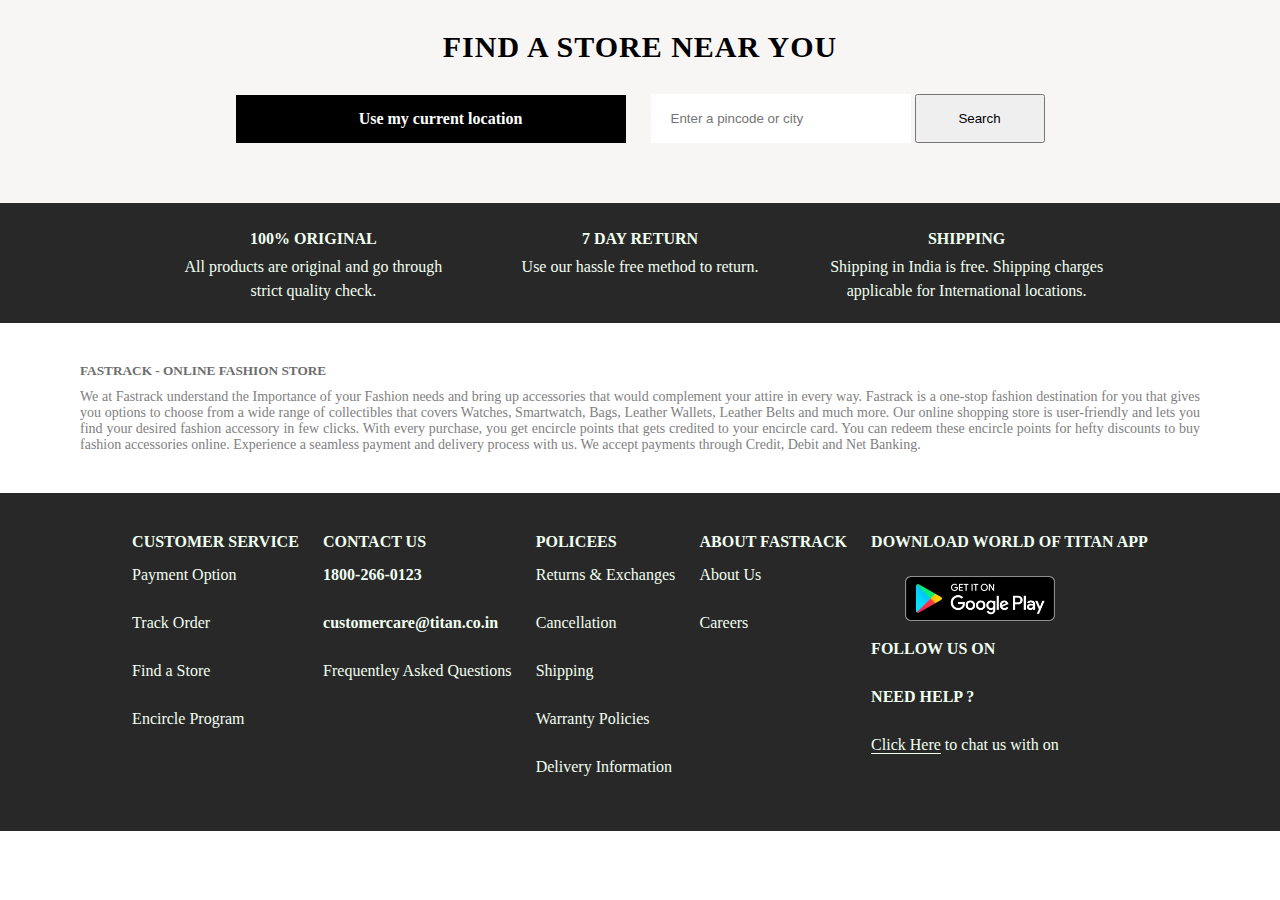
==== Footer/index.html @ 61097645 "fastrack-clone" ====
<!DOCTYPE html>
<html lang="en">

<head>
    <meta charset="UTF-8">
    <meta http-equiv="X-UA-Compatible" content="IE=edge">
    <meta name="viewport" content="width=device-width, initial-scale=1.0">
    <title>footer</title>
    <link rel="stylesheet" href="style.css">
    <script src="https://kit.fontawesome.com/7c8663a8f9.js" crossorigin="anonymous"></script>
</head>

<body>
    <footer>
        <!-- section1 -->
        <section class="section1">
            <div class="section1-container">
                <h2 class="section1-heading">FIND A STORE NEAR YOU</h2>
                <div class="section1-flex">
                    <div class="location-detail">
                        <ul>
                            <li><a href=""><i class="fa-solid fa-location-dot"></i></a></li>
                        </ul>
                        <ul>
                            <li><a href="https://maps.google.com">Use my current location</a></li>
                        </ul>
                    </div>
                    <div class="inputBox">
                        <input type="text" name="text" class="inputBtn" placeholder="Enter a pincode or city">
                        <button class="searchBtn">Search</button>
                    </div>
                </div>
            </div>

        </section>






        <!-- section-2  -->
        <section class="section2">
            <div class="section2-container">
                <div class="section2-innerdiv">
                    <h4 class="section2-heading">100% ORIGINAL</h4>
                    <P>All products are original and go through strict quality check.</P>
                </div>
                <div class="section2-innerdiv">
                    <h4 class="section2-heading">7 DAY RETURN</h4>
                    <P>Use our hassle free method to return.</P>
                </div>
                <div class="section2-innerdiv">
                    <h4 class="section2-heading">SHIPPING</h4>
                    <P>Shipping in India is free. Shipping charges applicable for International locations.</P>
                </div>
            </div>
        </section>




        <!-- section-3  -->
        <section class="section3">
            <div class="section3-container">
                <div class="section3-upperDiv">
                    <h5 class="section3-heading">FASTRACK - ONLINE FASHION STORE</h5>
                    <p class="section3-para">We at Fastrack understand the Importance of your Fashion needs and bring up
                        accessories that would complement your attire in every way. Fastrack is a one-stop fashion
                        destination for you that gives you options to choose from a wide range of collectibles that
                        covers Watches, Smartwatch, Bags, Leather Wallets, Leather Belts and much more. Our online
                        shopping store is user-friendly and lets you find your desired fashion accessory in few clicks.
                        With every purchase, you get encircle points that gets credited to your encircle card. You can
                        redeem these encircle points for hefty discounts to buy fashion accessories online. Experience a
                        seamless payment and delivery process with us. We accept payments through Credit, Debit and Net
                        Banking.</p>
                    <button type="button" class="section3-know-more-btn">KNOW MORE</button>
                </div>
                <div class="section3-lowerDiv">
                    <h5 class="section3-heading">RETURN POLICY</h5>
                    <p class="section3-para">We ensure full customer satisfaction, security and customer assistance for
                        the products that are listed on the website. Still, if you are unsatisfied with our product, you
                        can choose to return it unused and in the same condition as you received it. When you wish to
                        return the product, we will arrange a pickup via our logistic partner from the provided address
                        and the product will be returned to us. Click here to know more about the return policy</p>


                    <h5 class="section3-heading">WHAT CAN YOU BUY FROM FASTRACK</h5>
                    <p class="section3-para">We all need an extra touch of topping on our favourite ice cream. In the
                        same way, dressing up without proper accessories feels a bit incomplete to step out. We have a
                        huge range of watches for men and women, bags and bag packs, leather wallets, leather belts and
                        sunglasses for all ages. Style and attitude is what our every product possess. And we make sure
                        that you get the best quality products at best prices with top notch customer service and
                        satisfaction. Let your apparels speak more about you than your words. Outrage your style and
                        confidence with our stylish products and inspire others to follow you for your dressing sense.
                    </p>


                    <h5 class="section3-heading">WATCHES FOR MEN, WOMEN AND TEES</h5>
                    <p class="section3-para">We all know that a wrist watch is the most convenient way to know the time,
                        but showing up your Fastrack watch to let others know your time makes difference. What you wear
                        defines your standard. You can never get out of your house without a watch because it is
                        designed for every occasion. Planning to go for a grand party? Then you might surely think of a
                        silver metal watch on your black Tuxedo. Chilling out with friends is the best part of your
                        leisure time, so why not utilize this time to flaunt your funky Fastrack watch and become the
                        attention of the group. Scout for a wide range of watches for guys and girls.Get to experience
                        an altogether different approach of selecting men and ladies watches online. Our watches are
                        designed with precision and we have a wide range of watches for every age group.
                    </p>


                    <h5 class="section3-heading">SMARTWATCH FOR MEN AND WOMEN</h5>
                    <p class="section3-para">People have become more health conscious since a long time now. Therefore,
                        their demand towards smart watches has become obvious. This is not only because of the way a
                        smart watch looks but also the real-time results that you get while you work out. Fastrack's
                        Reflex 2.0 is an amazing blend of technology and smartness that provides you accurate and
                        reliable results. This smart watch is unisex and comes in 3 colours. The Smart watch is
                        compatible with both iOS and Android platforms boasted with features like, Steps, Distance and
                        Calorie Tracker, Sleep Tracker, Call & SMS Alerts, OLED Display, 10 Days Power Reserve,
                        Vibration Alarm, Sedentary Reminder and is IPX6 Water Resistant. So, what more can you get at
                        such a price bracket. Just get ready with your gym gears and start working to attain your goals.
                        Our new Reflex WAV watch is the world's slimmest watch that can be controlled with gestures.
                        With a twist of your wrist you can switch your tracks, get your selfie clicked and even change
                        slides in your presentation. The Smartwatch for men and women is dustproof and IP67 Water
                        resistance and comes with other exciting features. Click here to know more.</p>


                    <h5 class="section3-heading">LEATHER WALLET</h5>
                    <p class="section3-para">A leather wallet serves as the most fundamental purpose to keep your main
                        essentials like your transaction cards, ID cards close to you. We at Fastrack, understand your
                        needs and bring you a wide range of wallets for men and women that would solve all your needs,
                        without compromising on design and quality. We provide a variety of wallets for men with elegant
                        designs and premium finish. These wallets for men are pieces to die for. Be it an office meeting
                        or simply a date, by placing your leather wallet on the table, you are bound to make an awesome
                        impression on the other party. We are a well-known men's wallet brand but that doesn't mean we
                        are lagging in wallets for women. Scout here to see all the range of wallets for women and start
                        scrolling until your fingers pain. Wallets for women, are one of the best attractions when it
                        comes to shopping. They know well about how to complement their looks with different wallets as
                        an accessory. We have a wide range of wallets for women because we know women are very choosy in
                        terms of apparels.
                    </p>


                    <h5 class="section3-heading">LEATHER BELTS</h5>
                    <p class="section3-para">A Proper formal get up without a leather belt is just not acceptable. Belt
                        is one of the important accessories in a formal attire that complements your waistline. Leather
                        belts for men are an essential part of dressing, pairing it up with shoes enhances your style.
                        How about having a warranty on your leather belt for men? Exciting, isn't it? Yes, that's true
                        we provide a minimum 6 months warranty on belts. Selecting a standard belt and then getting it
                        cut according to your waist size, has become an old story, because we have belts according to
                        your waist size, so no alterations needed.</p>


                    <h5 class="section3-heading">BACKPACKS AND LAPTOP BAGS</h5>
                    <p class="section3-para">Backpack is a perfect companion for travellers, office professionals and
                        college students. It is quite important to carry your essentials along with you, wherever you
                        go, and we at Fastrack totally understand this. We have got a wide range of bags and backpacks
                        for men and women. Our backpacks are available in various design and colours along with unique
                        features. Shoulder bags and laptop bags come in a must have category and we have got you covered
                        with these too. Our range of laptop backpacks will catch your eyes, because we just don't look
                        for the laptop to fit in but we also think of your other essentials to fit in the back. Our
                        spacious bags let you carry your hard disk, pen drives, gaming controllers and what not. Along
                        with availability of backpacks for all laptop sizes we ensure best quality with comfort. With
                        our backpacks, you can also carry some clothes for a 2-day trip easily. For office
                        professionals, we also have leather bags for men that gives their formal look an altogether
                        different appeal. Leather bags for men are designed with optimum care and premium quality
                        leather to ensure they last long.</p>
                    <p class="section3-para">Ladies handbag is another essential accessory for a working lady. As they
                        have a lot of stuffs to carry with them all day long. We have made sure to provide such spacious
                        ladies handbag that meets their day to day requirements. Select from a wide range of ladies'
                        handbags and get ready to stand out from the crowed.</p>


                    <h5 class="section3-heading">SUNGLASSES FOR MEN AND WOMEN</h5>
                    <p class="section3-para">Planning an outing at the beach with your family or friends? Get your eyes
                        covered with our sunglasses. Fastrack's sunglasses are famous and very reliable as we don't
                        compromise on its quality and makes sure that it solves your purpose. Our engineers and product
                        designers keep on working to deliver you the best sunglasses because we understand that “eyes”
                        are a very sensitive and an important integral part of human body. We have premium looking
                        Aviators in the category of sunglasses for men. These Aviators are available in different shades
                        to make sure you get premium feel and at the same time sooth your eyes.</p>
                    <p class="section3-para">Women, don't step out from their house without wearing sunglasses, because
                        they are more cautious about everything they've got. They not only think of covering their eyes
                        with sunglasses but also want to look different from others. Keeping these pointers in mind we
                        have a wide variety of sunglasses for women that will best suit them and carry with what they
                        wear. Rimmed, rimless or semi-rimmed we have covered all types of sunglasses that you seek for.
                        We have goggles for women in various shapes as they always want to appear catchy.</p>
                </div>
            </div>
        </section>




        <!-- section-4  -->
        <section class="section4">
            <div class="section4-upperDiv">
                <div class="customer-service">
                    <h4 class="section4-heading">CUSTOMER SERVICE</h4>
                    <ul>
                        <li><a href="">Payment Option</a></li>
                        <li><a href="">Track Order</a></li>
                        <li><a href="">Find a Store</a></li>
                        <li><a href="">Encircle Program</a></li>
                    </ul>
                </div>
                <div class="contact-us">
                    <h4 class="section4-heading">CONTACT US</h4>
                    <h4 class="inner-deatil">1800-266-0123</h4>
                    <h4 class="inner-deatil">customercare@titan.co.in</h4>
                    <ul>
                        <li><a href="">Frequentley Asked Questions</a></li>
                    </ul>
                </div>
                <div class="policies">
                    <h4 class="section4-heading">POLICEES</h4>
                    <ul>
                        <li><a href="">Returns & Exchanges</a></li>
                        <li><a href="">Cancellation</a></li>
                        <li><a href="">Shipping</a></li>
                        <li><a href="">Warranty Policies</a></li>
                        <li><a href="">Delivery Information</a></li>
                    </ul>
                </div>
                <div class="about-fasttrack">
                    <h4 class="section4-heading">ABOUT FASTRACK</h4>
                    <ul>
                        <li><a href="">About Us</a></li>
                        <li><a href="">Careers</a></li>
                    </ul>
                </div>
                <div class="download-world-of-titan-app">
                    <h4 class="section4-heading">DOWNLOAD WORLD OF TITAN APP</h4>
                    <div class="image-container">
                        <img src="https://www.fastrack.in/wps/wcm/connect/fastrack/061ef9c8-b270-4682-b17f-6a502cf02883/untitled+%282%29.svg?MOD=AJPERES&CACHEID=ROOTWORKSPACE.Z18_90IA1H80OGS700Q8OKN8NF0004-061ef9c8-b270-4682-b17f-6a502cf02883-n8IsoXP"
                            alt="" class="image">
                        <img src="google-play.png" alt="" class="image">
                    </div>
                    <div class="flex1">
                        <h4 class="inner-deatil flex1-heading">FOLLOW US ON</h4>
                        <ul class="flex1 icons">
                            <li><a href="https://www.facebook.com"><i class="fa-brands fa-facebook"></i></a></li>
                            <li><a href="https://www.twitter.com"><i class="fa-brands fa-twitter"></i></a></li>
                            <li><a href="https://www.google.com"><i class="fa-brands fa-google-plus"></i></a></li>
                            <li><a href="https://www.instagram.com"><i class="fa-brands fa-square-instagram"></i></a></li>
                            <li><a href="https://www.pinterest.com"><i class="fa-brands fa-pinterest"></i></a></li>
                            <li><a href="https://www.youtube.com"><i class="fa-brands fa-youtube"></i></a></li>
                        </ul>
                    </div>
                    <h4 class="inner-deatil">NEED HELP ?</h4>
                    <ul>
                        <li><a href="" class="click-here">Click Here</a><span> to chat us with on </span><i
                                class="fa-brands fa-whatsapp whatsapp-icon"></i></li>
                    </ul>

                </div>
            </div>
            <div class="footer-section-lower">
                <div class="pay-details">
                    <!-- <h4>VISA</h4>
                    <h4>Master Card</h4>
                    <h4>PayPal</h4> -->
                </div>
            </div>
        </section>

    </footer>
    <script src="app.js"></script>
</body>

</html>
---- Footer/style.css ----
* {
    margin: 0;
    padding: 0;
}

/* section1 */
.section1 {
    background-color: rgb(248, 245, 245);
}

.section1-container {
    padding-bottom: 60px;
}

.section1-heading {
    text-align: center;
    padding: 30px 0;
    font-size: 30px;
    letter-spacing: 1px;
}

.section1-flex {
    display: flex;
    align-items: center;
    justify-content: center;
}

.location-detail {
    background-color: black;
    width: 350px;
    padding: 15px 20px;
    display: flex;
    justify-content: center;
    align-items: center;
    margin-right: 25px;
}

.location-detail ul {
    margin: 0 10px;
}

.location-detail ul li {
    list-style: none;
}

.location-detail ul li a {
    text-decoration: none;
    color: white;
    font-weight: bold;
}

.inputBtn {
    width: 220px;
    padding: 17px 20px;
    border: none;
    outline: none;
}

.searchBtn {
    width: 130px;
    padding: 15px 20px;
}



/* section-2 */
.section2 {
    background-color: rgb(41, 40, 40);
}

.section2-container {
    display: flex;
    justify-content: space-around;
    color: honeydew;
    margin: 0 150px;
}

.section2-innerdiv {
    width: 280px;
    text-align: center;
    padding: 20px 0;
}

.section2-heading {
    line-height: 2;
}

.section2-innerdiv p {
    line-height: 1.5;
}





/* section-3 */
.section3-container {
    margin: 40px 80px;
    text-align: justify;
}

.section3-heading {
    color: rgb(110, 110, 110);
    margin: 10px 0;
}

.section3-para {
    margin-bottom: 20px;
    color: gray;
    font-size: 14px;
}

.section3-know-more-btn {
    position: absolute;
    left: 1350px;
    border: none;
    cursor: pointer;
    background-color: transparent;
    border-bottom: 1px solid gray;
    color: grey;
}

.section3-lowerDiv {
    margin-top: 50px;
    display: none;
}

.active {
    display: block;
    height: auto;
}



/* section-4 */
.section4 {
    background-color: rgb(41, 40, 40);
    color: honeydew;
    padding: 40px 0;
}

.section4-upperDiv {
    display: flex;
    justify-content: space-around;
    margin: 0 120px;
}

.image {
    width: 150px;
    margin: 25px 10px 0 10px;
}

.section4-heading {
    font-weight: bolder;
}

.section4-upperDiv ul li {
    list-style: none;
}

.section4-upperDiv ul li a {
    text-decoration: none;
    color: honeydew;
    line-height: 3;
}

.section4-upperDiv ul li a:hover {
    color: rgb(175, 80, 45);
}

.inner-deatil {
    line-height: 3;
}

.download-world-of-titan-app .flex1 {
    display: flex;
}

.flex1-heading {
    margin-right: 30px;
}

.icons i {
    font-size: 20px;
}

.download-world-of-titan-app .flex1 li {
    padding: 0 10px;
}

.click-here {
    border-bottom: 1px solid honeydew;
}

.click-here:hover {
    border-bottom: 1px solid rgb(145, 64, 34);
}

.whatsapp-icon {
    font-size: 22px;
}
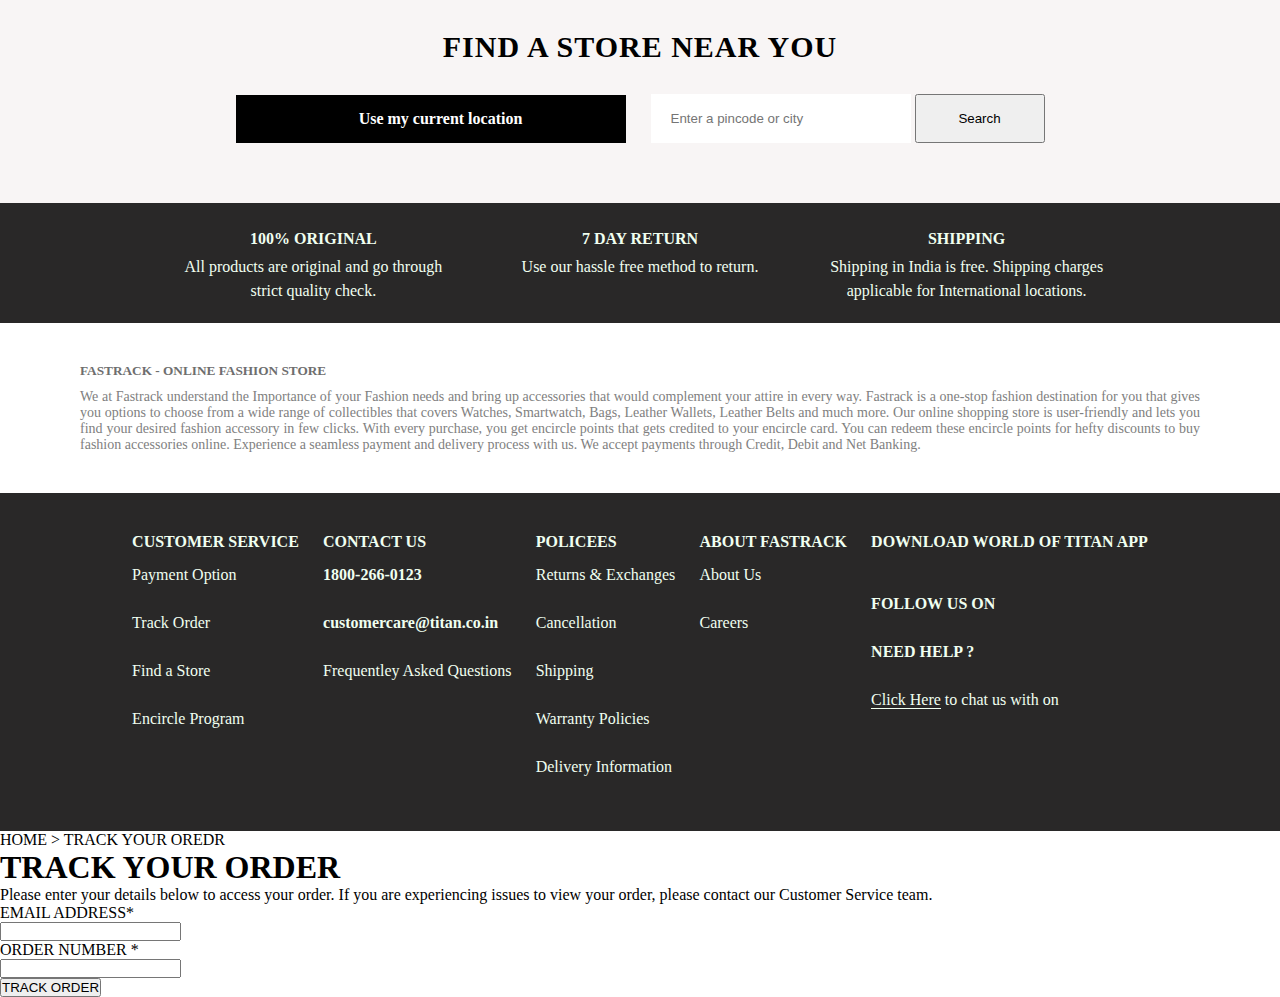
==== commit 2c21a8f8: "project" ====
--- a/Footer/index.html
+++ b/Footer/index.html
@@ -234,7 +234,8 @@
                     <div class="image-container">
                         <img src="https://www.fastrack.in/wps/wcm/connect/fastrack/061ef9c8-b270-4682-b17f-6a502cf02883/untitled+%282%29.svg?MOD=AJPERES&CACHEID=ROOTWORKSPACE.Z18_90IA1H80OGS700Q8OKN8NF0004-061ef9c8-b270-4682-b17f-6a502cf02883-n8IsoXP"
                             alt="" class="image">
-                        <img src="google-play.png" alt="" class="image">
+                        <img src="https://www.fastrack.in/wps/wcm/connect/fastrack/eadd303c-fd71-46e5-80b8-7992a55bcc20/google-play-badge.png?MOD=AJPERES&CACHEID=ROOTWORKSPACE.Z18_90IA1H80OGS700Q8OKN8NF0004-eadd303c-fd71-46e5-80b8-7992a55bcc20-mX6299t"
+                            alt="" class="image">
                     </div>
                     <div class="flex1">
                         <h4 class="inner-deatil flex1-heading">FOLLOW US ON</h4>
@@ -242,7 +243,8 @@
                             <li><a href="https://www.facebook.com"><i class="fa-brands fa-facebook"></i></a></li>
                             <li><a href="https://www.twitter.com"><i class="fa-brands fa-twitter"></i></a></li>
                             <li><a href="https://www.google.com"><i class="fa-brands fa-google-plus"></i></a></li>
-                            <li><a href="https://www.instagram.com"><i class="fa-brands fa-square-instagram"></i></a></li>
+                            <li><a href="https://www.instagram.com"><i class="fa-brands fa-square-instagram"></i></a>
+                            </li>
                             <li><a href="https://www.pinterest.com"><i class="fa-brands fa-pinterest"></i></a></li>
                             <li><a href="https://www.youtube.com"><i class="fa-brands fa-youtube"></i></a></li>
                         </ul>
@@ -264,6 +266,36 @@
             </div>
         </section>
 
+
+
+        <!-- track your order  -->
+        <!-- section-5  -->
+        <section class="section5">
+            <div class="section5-outerDiv">
+                <div class="section5-upperDiv">
+                    <p class="upperDiv-para">HOME > TRACK YOUR OREDR</p>
+                </div>
+                <div class="section5-lowerDiv">
+                    <h1 class="section5-heading">TRACK YOUR ORDER</h1>
+                    <p class="section5-para">Please enter your details below to access your order. If you are
+                        experiencing issues to view your order, please contact our Customer Service team.</p>
+                    <form class="section5-form">
+                        <label for="email">EMAIL ADDRESS*</label>
+                        <div>
+                            <input type="email" class="email-input">
+                        </div>
+                        <label for="order-number">ORDER NUMBER *</label>
+                        <div>
+                            <input type="text" class="order-number-input">
+                        </div>
+                        <div>
+                            <button type="button" class="track-oredr-btn">TRACK ORDER</button>
+                        </div>
+                    </form>
+                </div>
+            </div>
+        </section>
+
     </footer>
     <script src="app.js"></script>
 </body>
